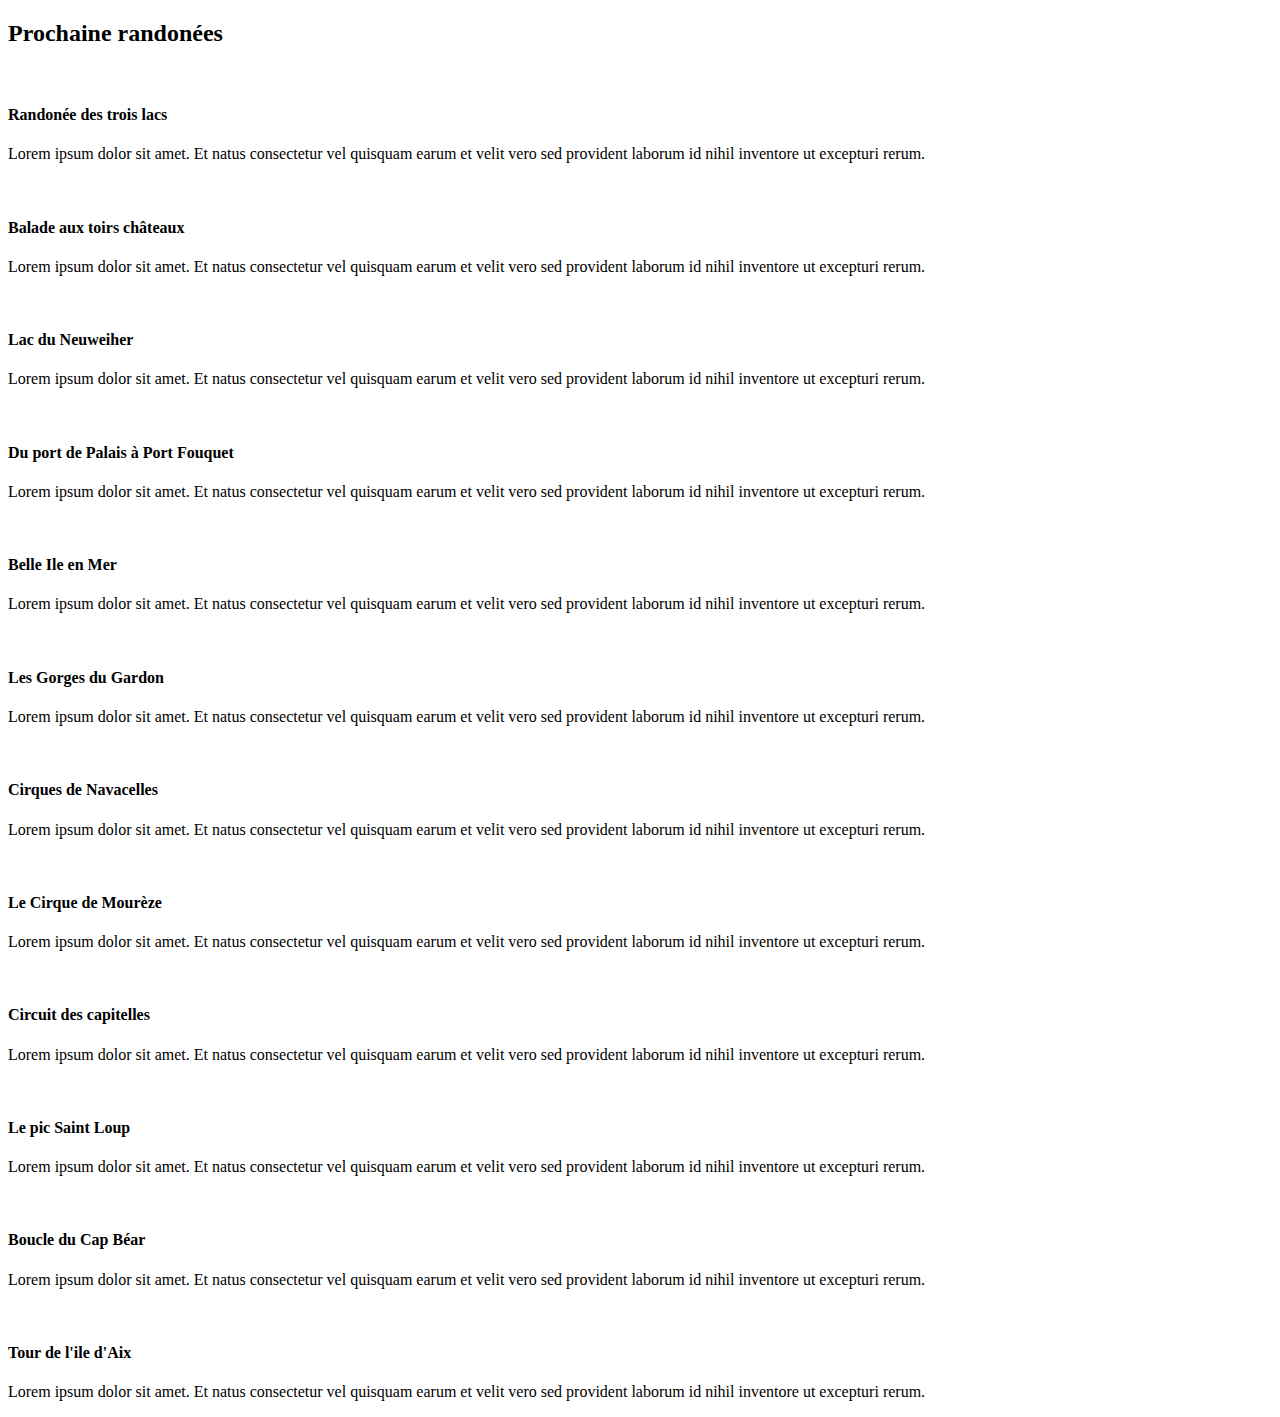
==== page/event.html @ ee97009a "code html page 2" ====
<!DOCTYPE html>
<html lang="fr">
    <head>
        <meta charset="UTF-8">
        <meta name="viewport" content="width=device-width, initial-scale=1.0">
        <title>Evenement</title>
        <link href="style.css" rel="stylesheet">
    </head>
    <body>
        <h2>Prochaine randonées</h2>
        <section class="content">
            <div class="container">

                <div class="card">
                    <img>
                    <h4>Randonée des trois lacs</h4>
                    <p>Lorem ipsum dolor sit amet. Et natus consectetur vel quisquam earum et velit vero sed provident laborum id nihil inventore ut excepturi rerum.</p>
                </div>
    
                <div class="card">
                    <img>
                    <h4>Balade aux toirs châteaux</h4>
                    <p>Lorem ipsum dolor sit amet. Et natus consectetur vel quisquam earum et velit vero sed provident laborum id nihil inventore ut excepturi rerum.</p>
                </div>
    
                <div class="card">
                    <img>
                    <h4>Lac du Neuweiher</h4>
                    <p>Lorem ipsum dolor sit amet. Et natus consectetur vel quisquam earum et velit vero sed provident laborum id nihil inventore ut excepturi rerum.</p>
                </div>
    
                <div class="card">
                    <img>
                    <h4>Du port de Palais à Port Fouquet</h4>
                    <p>Lorem ipsum dolor sit amet. Et natus consectetur vel quisquam earum et velit vero sed provident laborum id nihil inventore ut excepturi rerum.</p>
                </div>
    
                <div class="card">
                    <img>
                    <h4>Belle Ile en Mer</h4>
                    <p>Lorem ipsum dolor sit amet. Et natus consectetur vel quisquam earum et velit vero sed provident laborum id nihil inventore ut excepturi rerum.</p>
                </div>
    
                <div class="card">
                    <img>
                    <h4>Les Gorges du Gardon</h4>
                    <p>Lorem ipsum dolor sit amet. Et natus consectetur vel quisquam earum et velit vero sed provident laborum id nihil inventore ut excepturi rerum.</p>
                </div>
    
                <div class="card">
                    <img>
                    <h4>Cirques de Navacelles</h4>
                    <p>Lorem ipsum dolor sit amet. Et natus consectetur vel quisquam earum et velit vero sed provident laborum id nihil inventore ut excepturi rerum.</p>
                </div>
    
                <div class="card">
                    <img>
                    <h4>Le Cirque de Mourèze</h4>
                    <p>Lorem ipsum dolor sit amet. Et natus consectetur vel quisquam earum et velit vero sed provident laborum id nihil inventore ut excepturi rerum.</p>
                </div>
    
                <div class="card">
                    <img>
                    <h4>Circuit des capitelles</h4>
                    <p>Lorem ipsum dolor sit amet. Et natus consectetur vel quisquam earum et velit vero sed provident laborum id nihil inventore ut excepturi rerum.</p>
                </div>
    
                <div class="card">
                    <img>
                    <h4>Le pic Saint Loup</h4>
                    <p>Lorem ipsum dolor sit amet. Et natus consectetur vel quisquam earum et velit vero sed provident laborum id nihil inventore ut excepturi rerum.</p>
                </div>
    
                <div class="card">
                    <img>
                    <h4>Boucle du Cap Béar</h4>
                    <p>Lorem ipsum dolor sit amet. Et natus consectetur vel quisquam earum et velit vero sed provident laborum id nihil inventore ut excepturi rerum.</p>
                </div>
    
                <div class="card">
                    <img>
                    <h4>Tour de l'ile d'Aix</h4>
                    <p>Lorem ipsum dolor sit amet. Et natus consectetur vel quisquam earum et velit vero sed provident laborum id nihil inventore ut excepturi rerum.</p>
                </div>
            </div>
            <aside class="ad"></aside>
        </section>
    </body>
</html>
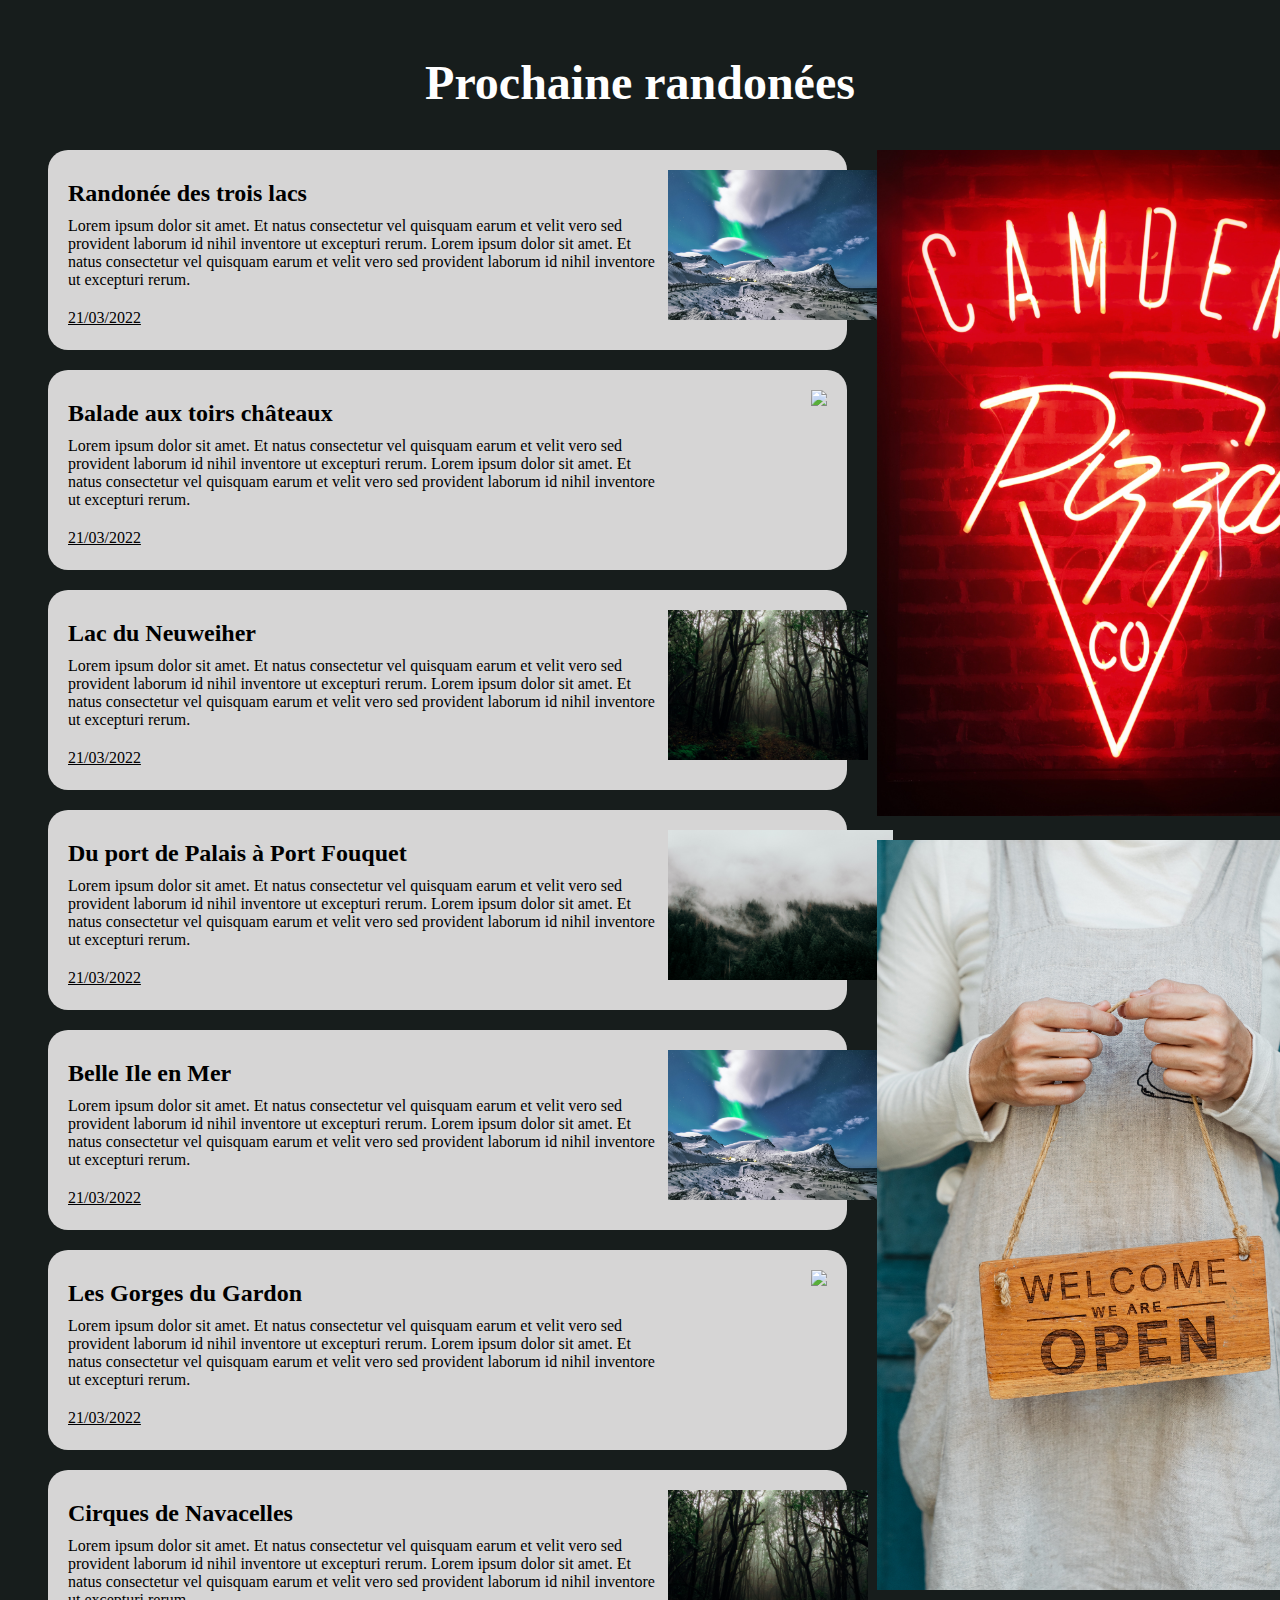
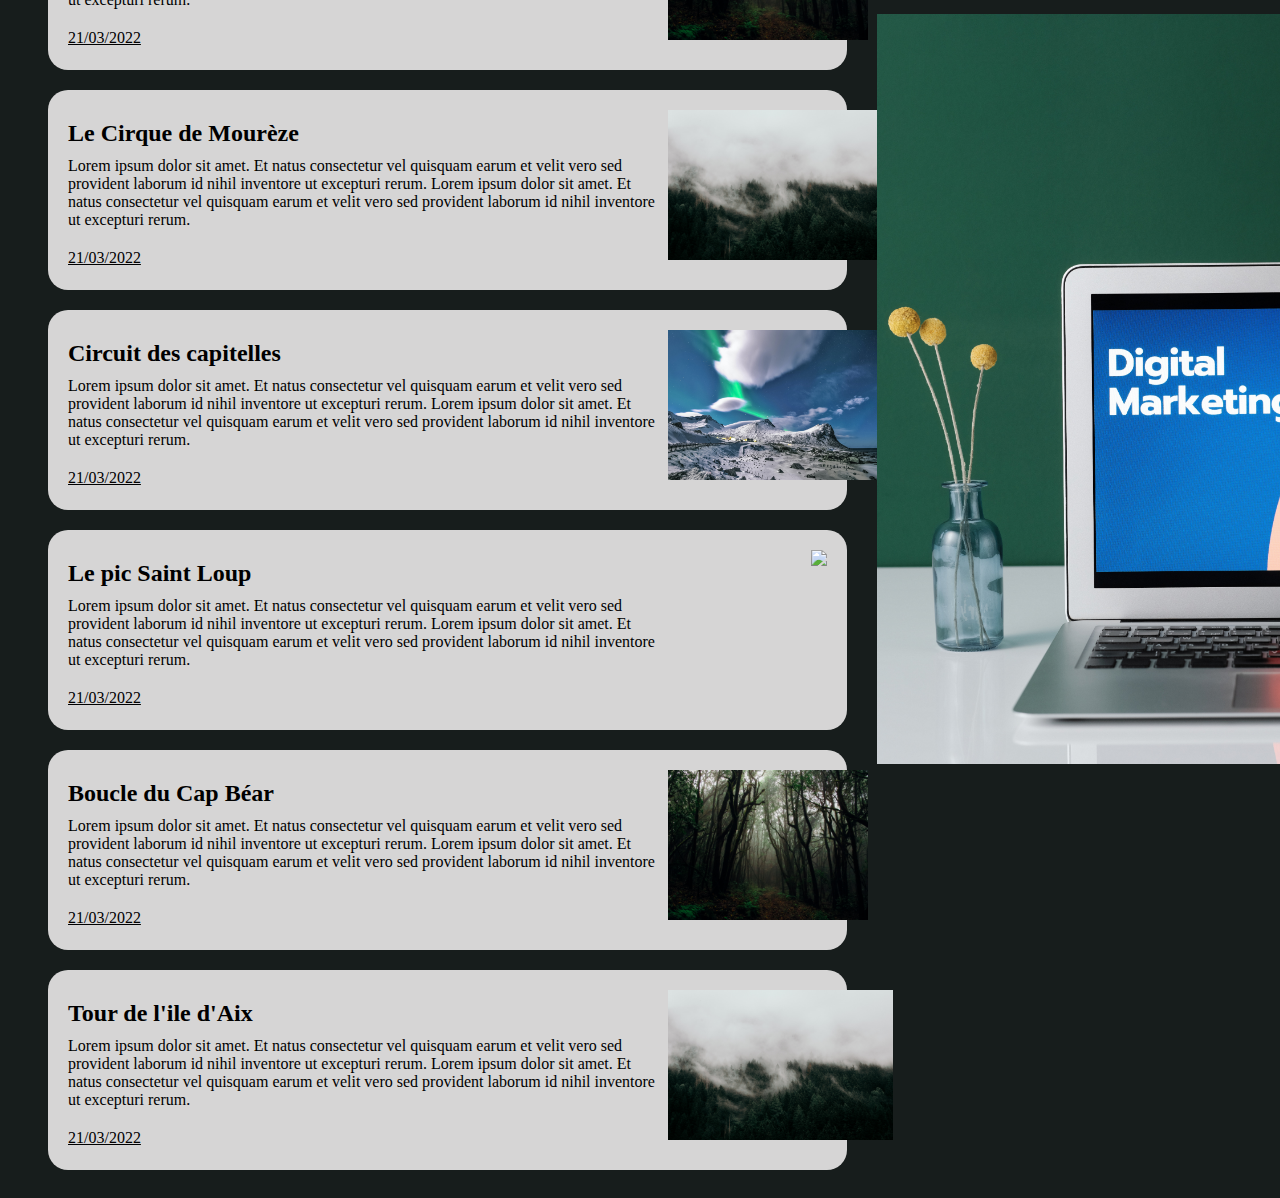
==== commit d20ca06c: "css and review html" ====
--- a/page/event.html
+++ b/page/event.html
@@ -7,83 +7,123 @@
         <link href="style.css" rel="stylesheet">
     </head>
     <body>
-        <h2>Prochaine randonées</h2>
+        <h2 class="title">Prochaine randonées</h2>
         <section class="content">
             <div class="container">
 
                 <div class="card">
-                    <img>
-                    <h4>Randonée des trois lacs</h4>
-                    <p>Lorem ipsum dolor sit amet. Et natus consectetur vel quisquam earum et velit vero sed provident laborum id nihil inventore ut excepturi rerum.</p>
+                    <div class="inner">
+                        <h4>Randonée des trois lacs</h4>
+                        <p>Lorem ipsum dolor sit amet. Et natus consectetur vel quisquam earum et velit vero sed provident laborum id nihil inventore ut excepturi rerum. Lorem ipsum dolor sit amet. Et natus consectetur vel quisquam earum et velit vero sed provident laborum id nihil inventore ut excepturi rerum.</p>
+                        <span class="date">21/03/2022</span>
+                    </div>
+                    <img src="./img/landscape1.jpg">
                 </div>
     
                 <div class="card">
-                    <img>
-                    <h4>Balade aux toirs châteaux</h4>
-                    <p>Lorem ipsum dolor sit amet. Et natus consectetur vel quisquam earum et velit vero sed provident laborum id nihil inventore ut excepturi rerum.</p>
+                    <div class="inner">
+                        <h4>Balade aux toirs châteaux</h4>
+                        <p>Lorem ipsum dolor sit amet. Et natus consectetur vel quisquam earum et velit vero sed provident laborum id nihil inventore ut excepturi rerum. Lorem ipsum dolor sit amet. Et natus consectetur vel quisquam earum et velit vero sed provident laborum id nihil inventore ut excepturi rerum.</p>
+                        <span class="date">21/03/2022</span>
+                    </div>
+                    <img src="./img/landscape2.jpg">
                 </div>
     
                 <div class="card">
-                    <img>
-                    <h4>Lac du Neuweiher</h4>
-                    <p>Lorem ipsum dolor sit amet. Et natus consectetur vel quisquam earum et velit vero sed provident laborum id nihil inventore ut excepturi rerum.</p>
+                    <div class="inner">
+                        <h4>Lac du Neuweiher</h4>
+                        <p>Lorem ipsum dolor sit amet. Et natus consectetur vel quisquam earum et velit vero sed provident laborum id nihil inventore ut excepturi rerum. Lorem ipsum dolor sit amet. Et natus consectetur vel quisquam earum et velit vero sed provident laborum id nihil inventore ut excepturi rerum.</p>
+                        <span class="date">21/03/2022</span>
+                    </div>
+                    <img src="./img/landscape3.jpg">
                 </div>
     
                 <div class="card">
-                    <img>
-                    <h4>Du port de Palais à Port Fouquet</h4>
-                    <p>Lorem ipsum dolor sit amet. Et natus consectetur vel quisquam earum et velit vero sed provident laborum id nihil inventore ut excepturi rerum.</p>
+                    <div class="inner">
+                        <h4>Du port de Palais à Port Fouquet</h4>
+                        <p>Lorem ipsum dolor sit amet. Et natus consectetur vel quisquam earum et velit vero sed provident laborum id nihil inventore ut excepturi rerum. Lorem ipsum dolor sit amet. Et natus consectetur vel quisquam earum et velit vero sed provident laborum id nihil inventore ut excepturi rerum.</p>
+                        <span class="date">21/03/2022</span>
+                    </div>
+                    <img src="./img/landscape4.jpg">
                 </div>
     
                 <div class="card">
-                    <img>
-                    <h4>Belle Ile en Mer</h4>
-                    <p>Lorem ipsum dolor sit amet. Et natus consectetur vel quisquam earum et velit vero sed provident laborum id nihil inventore ut excepturi rerum.</p>
+                    <div class="inner">
+                        <h4>Belle Ile en Mer</h4>
+                        <p>Lorem ipsum dolor sit amet. Et natus consectetur vel quisquam earum et velit vero sed provident laborum id nihil inventore ut excepturi rerum. Lorem ipsum dolor sit amet. Et natus consectetur vel quisquam earum et velit vero sed provident laborum id nihil inventore ut excepturi rerum.</p>
+                        <span class="date">21/03/2022</span>
+                    </div>
+                    <img src="./img/landscape1.jpg">
                 </div>
     
                 <div class="card">
-                    <img>
-                    <h4>Les Gorges du Gardon</h4>
-                    <p>Lorem ipsum dolor sit amet. Et natus consectetur vel quisquam earum et velit vero sed provident laborum id nihil inventore ut excepturi rerum.</p>
+                    <div class="inner">
+                        <h4>Les Gorges du Gardon</h4>
+                        <p>Lorem ipsum dolor sit amet. Et natus consectetur vel quisquam earum et velit vero sed provident laborum id nihil inventore ut excepturi rerum. Lorem ipsum dolor sit amet. Et natus consectetur vel quisquam earum et velit vero sed provident laborum id nihil inventore ut excepturi rerum.</p>
+                        <span class="date">21/03/2022</span>
+                    </div>
+                    <img src="./img/landscape2.jpg">
                 </div>
     
                 <div class="card">
-                    <img>
-                    <h4>Cirques de Navacelles</h4>
-                    <p>Lorem ipsum dolor sit amet. Et natus consectetur vel quisquam earum et velit vero sed provident laborum id nihil inventore ut excepturi rerum.</p>
+                    <div class="inner">
+                        <h4>Cirques de Navacelles</h4>
+                        <p>Lorem ipsum dolor sit amet. Et natus consectetur vel quisquam earum et velit vero sed provident laborum id nihil inventore ut excepturi rerum. Lorem ipsum dolor sit amet. Et natus consectetur vel quisquam earum et velit vero sed provident laborum id nihil inventore ut excepturi rerum.</p>
+                        <span class="date">21/03/2022</span>
+                    </div>
+                    <img src="./img/landscape3.jpg">
                 </div>
     
                 <div class="card">
-                    <img>
-                    <h4>Le Cirque de Mourèze</h4>
-                    <p>Lorem ipsum dolor sit amet. Et natus consectetur vel quisquam earum et velit vero sed provident laborum id nihil inventore ut excepturi rerum.</p>
+                    <div class="inner">
+                        <h4>Le Cirque de Mourèze</h4>
+                        <p>Lorem ipsum dolor sit amet. Et natus consectetur vel quisquam earum et velit vero sed provident laborum id nihil inventore ut excepturi rerum. Lorem ipsum dolor sit amet. Et natus consectetur vel quisquam earum et velit vero sed provident laborum id nihil inventore ut excepturi rerum.</p>
+                        <span class="date">21/03/2022</span>
+                    </div>
+                    <img src="img/landscape4.jpg"> 
                 </div>
     
                 <div class="card">
-                    <img>
-                    <h4>Circuit des capitelles</h4>
-                    <p>Lorem ipsum dolor sit amet. Et natus consectetur vel quisquam earum et velit vero sed provident laborum id nihil inventore ut excepturi rerum.</p>
+                    <div class="inner">
+                        <h4>Circuit des capitelles</h4>
+                        <p>Lorem ipsum dolor sit amet. Et natus consectetur vel quisquam earum et velit vero sed provident laborum id nihil inventore ut excepturi rerum. Lorem ipsum dolor sit amet. Et natus consectetur vel quisquam earum et velit vero sed provident laborum id nihil inventore ut excepturi rerum.</p>
+                        <span class="date">21/03/2022</span>
+                    </div>
+                    <img src="./img/landscape1.jpg">
                 </div>
     
                 <div class="card">
-                    <img>
-                    <h4>Le pic Saint Loup</h4>
-                    <p>Lorem ipsum dolor sit amet. Et natus consectetur vel quisquam earum et velit vero sed provident laborum id nihil inventore ut excepturi rerum.</p>
+                    <div class="inner">
+                        <h4>Le pic Saint Loup</h4>
+                        <p>Lorem ipsum dolor sit amet. Et natus consectetur vel quisquam earum et velit vero sed provident laborum id nihil inventore ut excepturi rerum. Lorem ipsum dolor sit amet. Et natus consectetur vel quisquam earum et velit vero sed provident laborum id nihil inventore ut excepturi rerum.</p>
+                        <span class="date">21/03/2022</span>
+                    </div>
+                    <img src="./img/landscape2.jpg">
                 </div>
     
                 <div class="card">
-                    <img>
-                    <h4>Boucle du Cap Béar</h4>
-                    <p>Lorem ipsum dolor sit amet. Et natus consectetur vel quisquam earum et velit vero sed provident laborum id nihil inventore ut excepturi rerum.</p>
+                    <div class="inner">
+                        <h4>Boucle du Cap Béar</h4>
+                        <p>Lorem ipsum dolor sit amet. Et natus consectetur vel quisquam earum et velit vero sed provident laborum id nihil inventore ut excepturi rerum. Lorem ipsum dolor sit amet. Et natus consectetur vel quisquam earum et velit vero sed provident laborum id nihil inventore ut excepturi rerum.</p>
+                        <span class="date">21/03/2022</span>
+                    </div>
+                    <img src="./img/landscape3.jpg">
                 </div>
     
                 <div class="card">
-                    <img>
-                    <h4>Tour de l'ile d'Aix</h4>
-                    <p>Lorem ipsum dolor sit amet. Et natus consectetur vel quisquam earum et velit vero sed provident laborum id nihil inventore ut excepturi rerum.</p>
+                    <div class="inner">
+                        <h4>Tour de l'ile d'Aix</h4>
+                        <p>Lorem ipsum dolor sit amet. Et natus consectetur vel quisquam earum et velit vero sed provident laborum id nihil inventore ut excepturi rerum. Lorem ipsum dolor sit amet. Et natus consectetur vel quisquam earum et velit vero sed provident laborum id nihil inventore ut excepturi rerum.</p>
+                        <span class="date">21/03/2022</span>
+                    </div>
+                    <img src="./img/landscape4.jpg">
                 </div>
             </div>
-            <aside class="ad"></aside>
+            <aside class="ad">
+                <img src="./img/pub1.jpg" alt="ad" class="pub">
+                <img src="./img/pub2.jpg" alt="ad" class="pub">
+                <img src="./img/pub3.jpg" alt="ad" class="pub">
+            </aside>
         </section>
     </body>
 </html>--- a/page/style.css
+++ b/page/style.css
@@ -0,0 +1,79 @@
+body {
+  background-color: #171d1c;
+}
+
+.title {
+  color: white;
+  font-size: 3em;
+  display: -webkit-box;
+  display: -ms-flexbox;
+  display: flex;
+  -webkit-box-pack: center;
+      -ms-flex-pack: center;
+          justify-content: center;
+  -webkit-box-align: center;
+      -ms-flex-align: center;
+          align-items: center;
+  padding-top: 15px;
+}
+
+.content {
+  display: -ms-grid;
+  display: grid;
+  -ms-grid-columns: 70% 30%;
+      grid-template-columns: 70% 30%;
+  margin: 20px 40px 0px 40px;
+}
+
+.content .container {
+  -ms-grid-column: 1;
+  -ms-grid-column-span: 1;
+  grid-column: 1/2;
+  margin-right: 30px;
+}
+
+.content .container .card {
+  background-color: #d6d5d5;
+  border-radius: 20px;
+  height: 200px;
+  margin-bottom: 20px;
+  display: -webkit-box;
+  display: -ms-flexbox;
+  display: flex;
+  -webkit-box-pack: justify;
+      -ms-flex-pack: justify;
+          justify-content: space-between;
+}
+
+.content .container .card .inner h4 {
+  font-size: 1.5em;
+  margin: 10px 0px 10px 20px;
+  padding-top: 20px;
+}
+
+.content .container .card .inner p {
+  margin: 0px 0px 20px 20px;
+  width: 600px;
+}
+
+.content .container .card .inner .date {
+  margin-left: 20px;
+  text-decoration: underline;
+}
+
+.content .container .card img {
+  height: 150px;
+  margin: 20px 20px 0px 0px;
+}
+
+.content .ad {
+  -ms-grid-column: 2;
+  -ms-grid-column-span: 1;
+  grid-column: 2/3;
+}
+
+.content .ad .pub {
+  width: 500px;
+  margin-bottom: 20px;
+}
+/*# sourceMappingURL=style.css.map */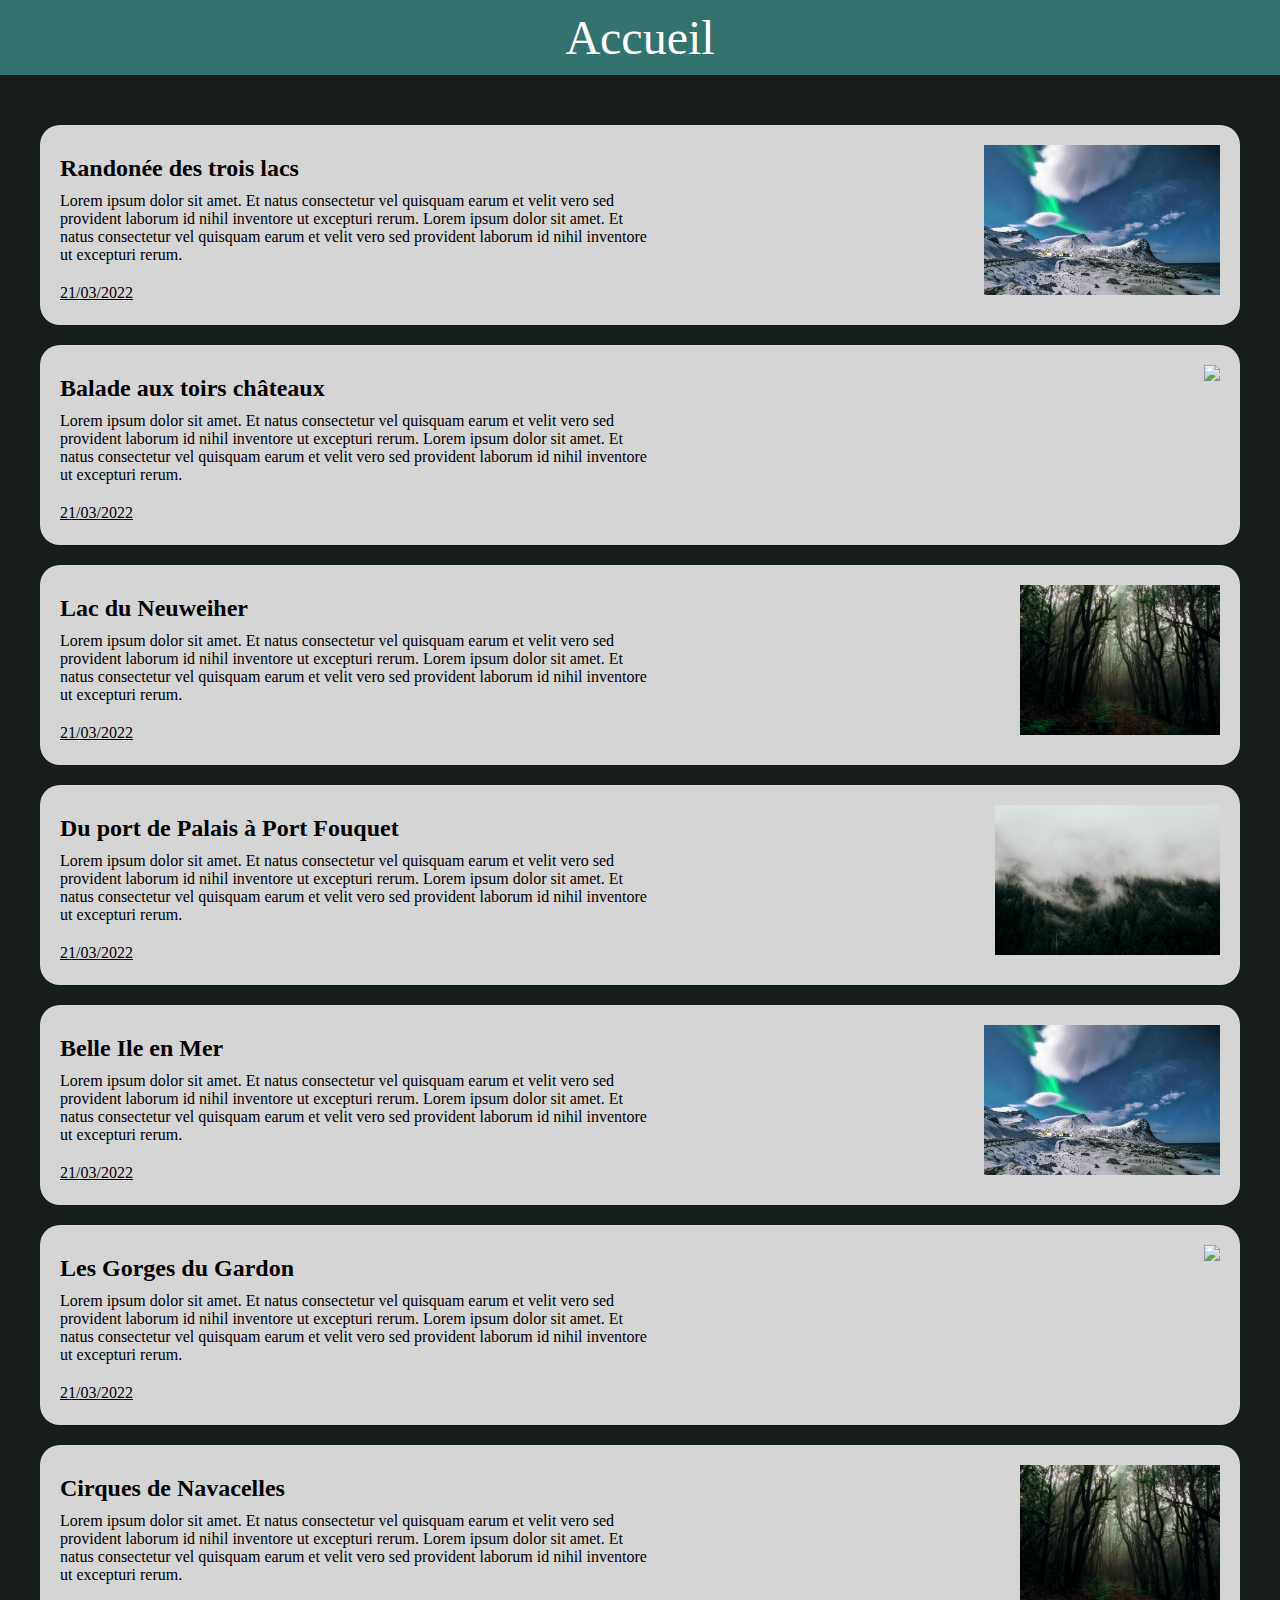
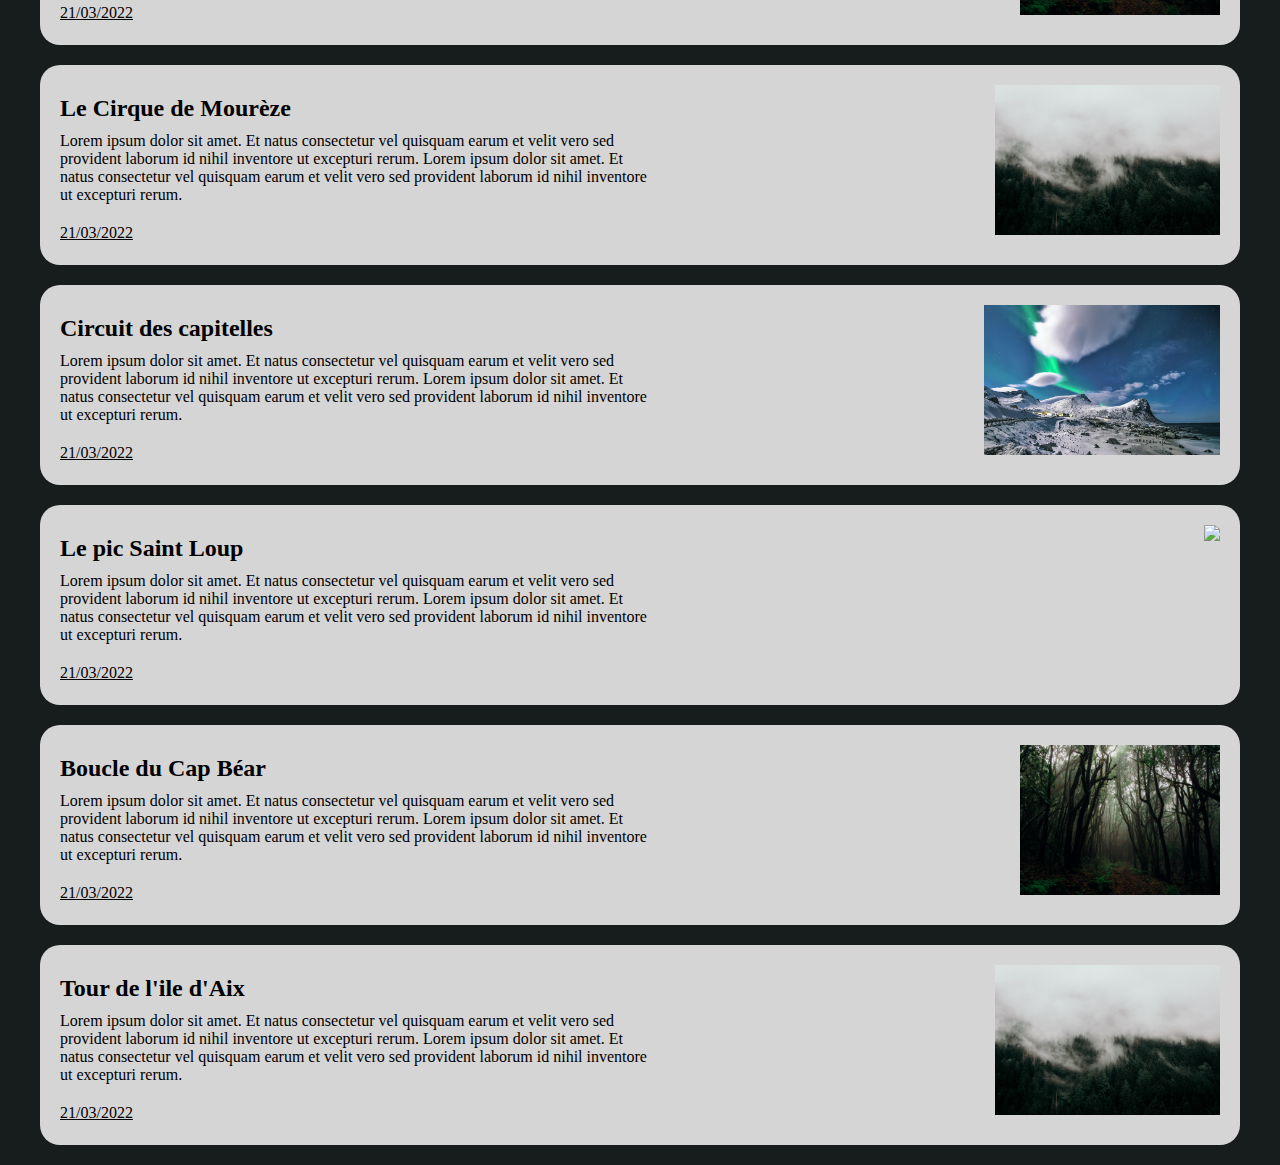
==== commit a08d0b89: "fin du css / responsive" ====
--- a/page/event.html
+++ b/page/event.html
@@ -7,7 +7,9 @@
         <link href="style.css" rel="stylesheet">
     </head>
     <body>
-        <h2 class="title">Prochaine randonées</h2>
+        <div class="title">
+            <a href="../index.html">Accueil</a>
+        </div>
         <section class="content">
             <div class="container">
 
--- a/page/style.css
+++ b/page/style.css
@@ -1,20 +1,35 @@
+* {
+  margin: 0;
+}
+
 body {
   background-color: #171d1c;
 }
 
 .title {
   color: white;
-  font-size: 3em;
+  font-size: 2em;
   display: -webkit-box;
   display: -ms-flexbox;
   display: flex;
-  -webkit-box-pack: center;
-      -ms-flex-pack: center;
-          justify-content: center;
+  -webkit-box-pack: space-evenly;
+      -ms-flex-pack: space-evenly;
+          justify-content: space-evenly;
   -webkit-box-align: center;
       -ms-flex-align: center;
           align-items: center;
-  padding-top: 15px;
+  padding: 10px 20px 10px 20px;
+  background-color: #32746d;
+  position: -webkit-sticky;
+  position: sticky;
+  z-index: 1;
+  top: 0;
+}
+
+.title a {
+  text-decoration: none;
+  color: white;
+  font-size: 1.5em;
 }
 
 .content {
@@ -22,7 +37,7 @@
   display: grid;
   -ms-grid-columns: 70% 30%;
       grid-template-columns: 70% 30%;
-  margin: 20px 40px 0px 40px;
+  margin: 50px 40px 0px 40px;
 }
 
 .content .container {
@@ -73,7 +88,77 @@
 }
 
 .content .ad .pub {
-  width: 500px;
+  width: 450px;
   margin-bottom: 20px;
 }
+
+@media screen and (max-width: 1500px) {
+  .content {
+    -ms-grid-columns: 75% 25%;
+        grid-template-columns: 75% 25%;
+  }
+  .content .pub {
+    max-width: 300px;
+  }
+}
+
+@media screen and (max-width: 1300px) {
+  .content {
+    -ms-grid-columns: 100% 0%;
+        grid-template-columns: 100% 0%;
+  }
+  .content .container {
+    margin-right: 0 !important;
+  }
+  .pub {
+    display: none;
+  }
+}
+
+@media screen and (max-width: 1000px) {
+  .inner p {
+    max-width: 500px;
+  }
+}
+
+@media screen and (max-width: 900px) {
+  .card {
+    -webkit-box-orient: vertical;
+    -webkit-box-direction: normal;
+        -ms-flex-direction: column;
+            flex-direction: column;
+    -webkit-box-pack: center;
+        -ms-flex-pack: center;
+            justify-content: center;
+    height: auto !important;
+  }
+  .card img {
+    height: auto !important;
+    margin: 20px 20px 40px 20px !important;
+  }
+}
+
+@media screen and (max-width: 650px) {
+  .inner p {
+    max-width: 400px;
+  }
+}
+
+@media screen and (max-width: 550px) {
+  .inner p {
+    max-width: 350px;
+  }
+}
+
+@media screen and (max-width: 450px) {
+  .inner p {
+    max-width: 300px;
+  }
+}
+
+@media screen and (max-width: 400px) {
+  .inner p {
+    max-width: 250px;
+  }
+}
 /*# sourceMappingURL=style.css.map */